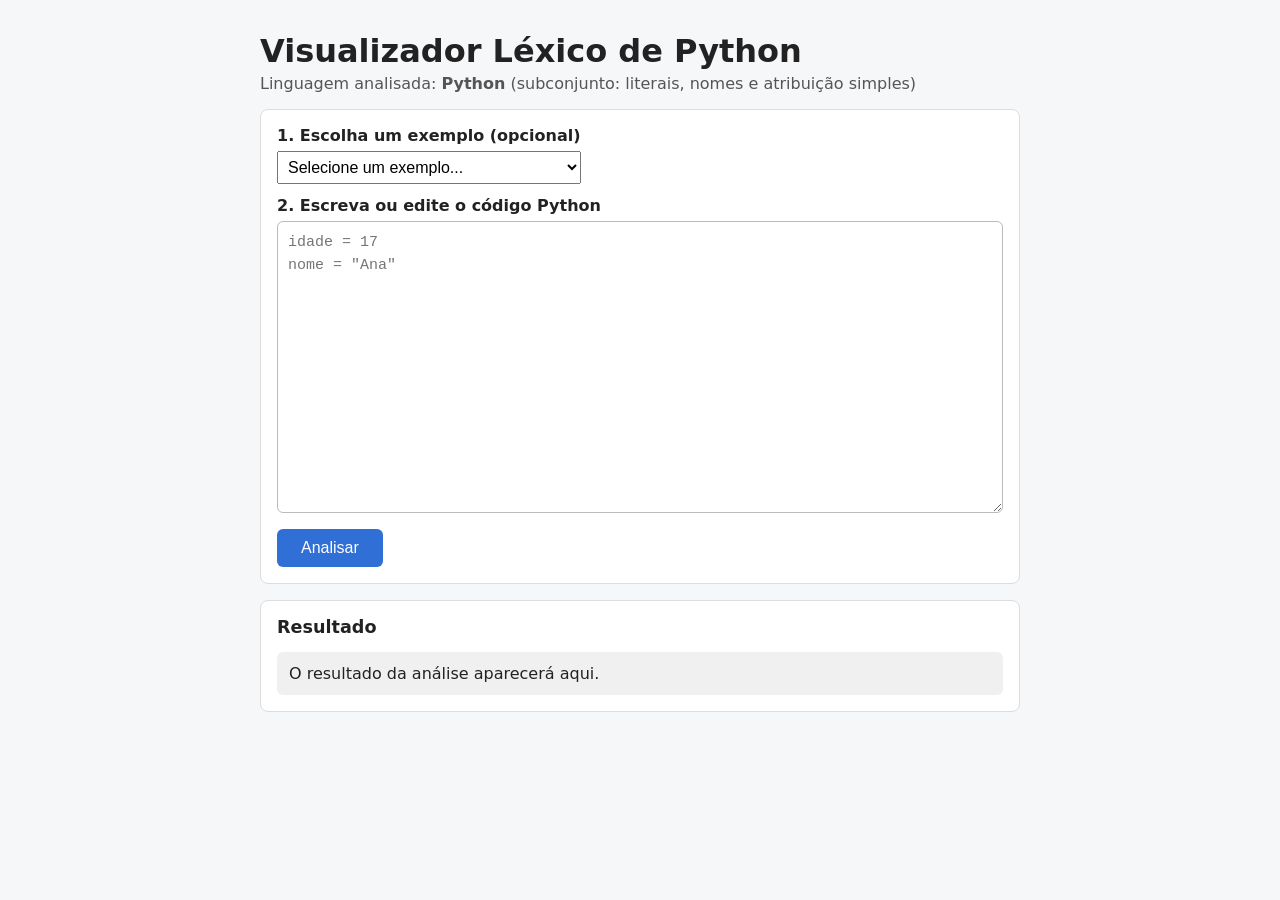
==== frontend/site/index.html @ 696d38a6 "Frontend: tela principal com exemplos, entrada de código e mensagens - substitui a tela Hello World " ====
<!DOCTYPE html>
<html lang="pt-BR">
<head>
  <meta charset="UTF-8">
  <meta name="viewport" content="width=device-width, initial-scale=1">
  <title>Visualizador Léxico de Python</title>
  <link rel="stylesheet" href="estilo.css">
</head>
<body>
  <header>
    <h1>Visualizador Léxico de Python</h1>
    <p id="linguagem">
      Linguagem analisada: <strong>Python</strong>
      (subconjunto: literais, nomes e atribuição simples)
    </p>
  </header>

  <main>
    <section class="painel">
      <label for="exemplos">1. Escolha um exemplo (opcional)</label>
      <select id="exemplos">
        <option value="">Selecione um exemplo...</option>
      </select>

      <label for="codigo">2. Escreva ou edite o código Python</label>
      <textarea id="codigo" rows="12" spellcheck="false"
                placeholder="idade = 17&#10;nome = &quot;Ana&quot;"></textarea>

      <button id="analisar" type="button">Analisar</button>
    </section>

    <section class="painel">
      <h2>Resultado</h2>
      <div id="resultado" role="status" aria-live="polite">
        O resultado da análise aparecerá aqui.
      </div>
    </section>
  </main>

  <script src="exemplos.js"></script>
  <script src="app.js"></script>
</body>
</html>
---- frontend/site/estilo.css ----
body {
  font-family: system-ui, sans-serif;
  max-width: 760px;
  margin: 32px auto;
  padding: 0 16px;
  color: #222;
  background: #f6f7f9;
}

h1 { margin-bottom: 4px; }
h2 { margin-top: 0; font-size: 1.1em; }
#linguagem { margin-top: 0; color: #555; }

.painel {
  background: #fff;
  border: 1px solid #ddd;
  border-radius: 8px;
  padding: 16px;
  margin-bottom: 16px;
}

label { display: block; font-weight: bold; margin: 12px 0 6px; }
label:first-child { margin-top: 0; }

select, textarea, button { font-size: 1em; }
select { padding: 6px; }

textarea {
  width: 100%;
  box-sizing: border-box;
  font-family: Consolas, "Courier New", monospace;
  font-size: 15px;
  line-height: 1.5;
  padding: 10px;
  border: 1px solid #bbb;
  border-radius: 6px;
}

button {
  margin-top: 12px;
  padding: 10px 24px;
  border: 0;
  border-radius: 6px;
  background: #2f6fd6;
  color: #fff;
  cursor: pointer;
}
button:disabled { background: #999; cursor: wait; }

#resultado { padding: 12px; border-radius: 6px; background: #f0f0f0; }
#resultado.sucesso { background: #e3f6e5; color: #1d5e26; }
#resultado.aviso { background: #fff5d6; color: #6b5200; }
#resultado.erro { background: #fde4e4; color: #8a1c1c; }
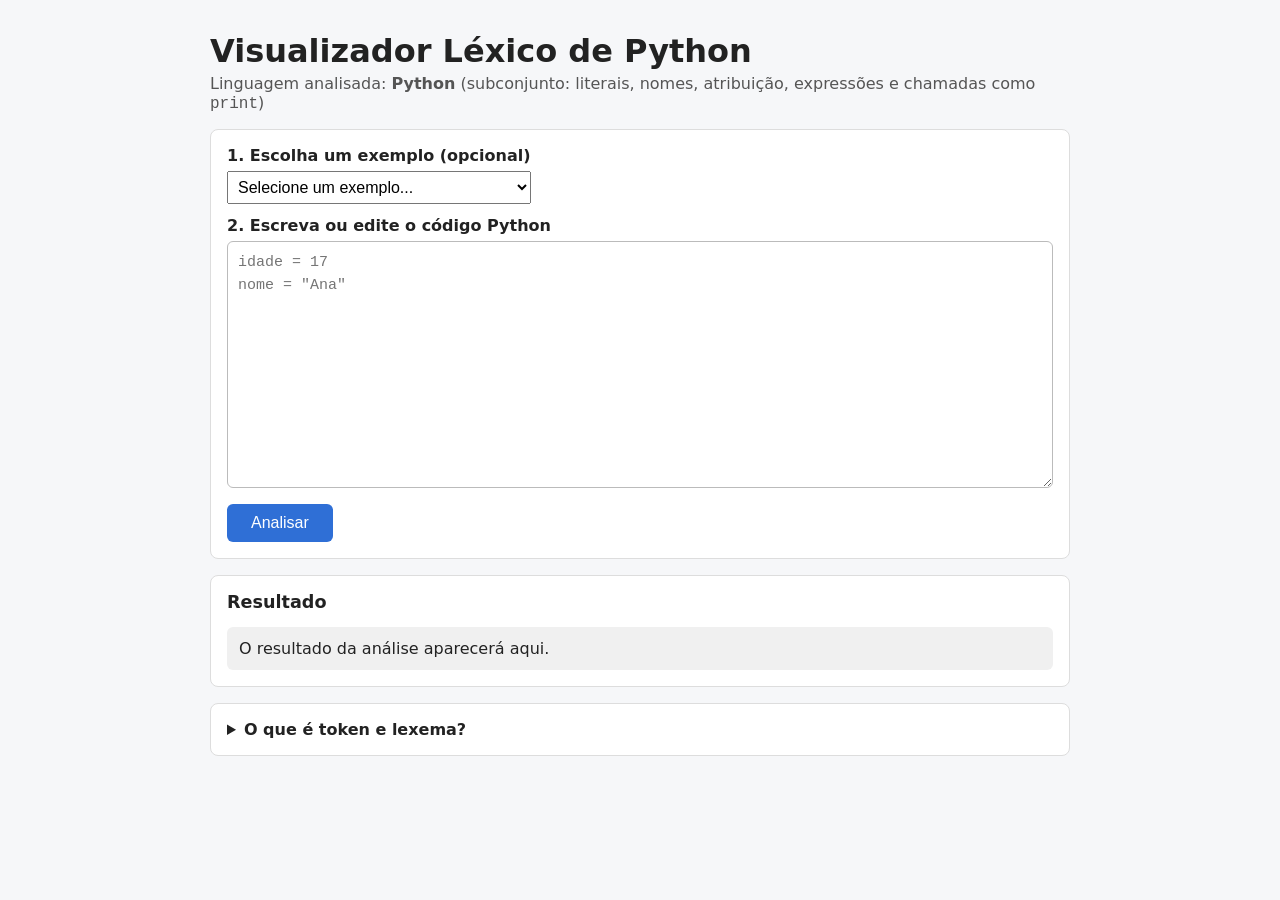
==== commit 8b131e15: "Frontend: exibição didática da análise léxica - resumo, seção de erros léxicos e código colorido por" ====
--- a/frontend/site/index.html
+++ b/frontend/site/index.html
@@ -11,7 +11,7 @@
     <h1>Visualizador Léxico de Python</h1>
     <p id="linguagem">
       Linguagem analisada: <strong>Python</strong>
-      (subconjunto: literais, nomes e atribuição simples)
+      (subconjunto: literais, nomes, atribuição, expressões e chamadas como <code>print</code>)
     </p>
   </header>
 
@@ -23,7 +23,7 @@
       </select>
 
       <label for="codigo">2. Escreva ou edite o código Python</label>
-      <textarea id="codigo" rows="12" spellcheck="false"
+      <textarea id="codigo" rows="10" spellcheck="false"
                 placeholder="idade = 17&#10;nome = &quot;Ana&quot;"></textarea>
 
       <button id="analisar" type="button">Analisar</button>
@@ -34,6 +34,57 @@
       <div id="resultado" role="status" aria-live="polite">
         O resultado da análise aparecerá aqui.
       </div>
+
+      <div id="analise" hidden>
+        <div id="secao-erros" hidden>
+          <h3>Erros léxicos</h3>
+          <ul id="lista-erros"></ul>
+        </div>
+
+        <h3>Código com os tokens destacados</h3>
+        <pre id="codigo-colorido"></pre>
+        <div id="contagem" aria-label="Tokens por categoria"></div>
+
+        <h3>Passo a passo do scanner</h3>
+        <div class="controles">
+          <button id="passo-anterior" type="button" class="secundario">◀ Anterior</button>
+          <button id="passo-reproduzir" type="button" class="secundario">▶ Reproduzir</button>
+          <button id="passo-proximo" type="button" class="secundario">Próximo ▶</button>
+        </div>
+        <p id="passo-explicacao"></p>
+
+        <h3>Tabela de tokens</h3>
+        <div class="rolagem">
+          <table id="tabela-tokens">
+            <thead>
+              <tr><th>#</th><th>Tipo</th><th>Lexema</th><th>Linha</th><th>Coluna</th><th>Descrição</th></tr>
+            </thead>
+            <tbody></tbody>
+          </table>
+        </div>
+      </div>
+    </section>
+
+    <section class="painel">
+      <details id="o-que-e">
+        <summary>O que é token e lexema?</summary>
+        <p>
+          O <strong>scanner</strong> (analisador léxico) é a primeira fase de um compilador. Ele lê o
+          código da esquerda para a direita, caractere por caractere, e agrupa os caracteres em
+          pedaços com significado. Espaços e comentários são descartados.
+        </p>
+        <ul>
+          <li><strong>Lexema</strong> é o texto exato que o scanner leu, por exemplo <code>17</code>.</li>
+          <li><strong>Token</strong> é o lexema junto com a sua categoria (tipo), por exemplo
+            <code>LITERAL_INTEIRO</code>, e a posição onde ele está (linha e coluna).</li>
+          <li><strong>Erro léxico</strong> é um trecho que não forma nenhum token conhecido, como
+            <code>@</code> ou uma string sem a aspa de fechamento.</li>
+        </ul>
+        <p>
+          Repare: <code>17</code> e <code>"17"</code> são lexemas diferentes e viram tokens de tipos
+          diferentes. O tipo do valor começa a ser decidido aqui, só pela forma como ele foi escrito.
+        </p>
+      </details>
     </section>
   </main>
 
--- a/frontend/site/estilo.css
+++ b/frontend/site/estilo.css
@@ -1,6 +1,19 @@
+:root {
+  /* Uma cor por categoria de token (usada no código colorido, na contagem e na tabela) */
+  --c-PALAVRA_RESERVADA: #8e44ad;
+  --c-IDENTIFICADOR: #1f5fbf;
+  --c-LITERAL_INTEIRO: #b35900;
+  --c-LITERAL_REAL: #a0522d;
+  --c-LITERAL_STRING: #1e7b34;
+  --c-LITERAL_BOOLEANO: #c0392b;
+  --c-OPERADOR: #444;
+  --c-DELIMITADOR: #777;
+  --c-NOVA_LINHA: #999;
+}
+
 body {
   font-family: system-ui, sans-serif;
-  max-width: 760px;
+  max-width: 860px;
   margin: 32px auto;
   padding: 0 16px;
   color: #222;
@@ -9,6 +22,7 @@
 
 h1 { margin-bottom: 4px; }
 h2 { margin-top: 0; font-size: 1.1em; }
+h3 { font-size: 1em; margin: 18px 0 8px; }
 #linguagem { margin-top: 0; color: #555; }
 
 .painel {
@@ -23,12 +37,13 @@
 label:first-child { margin-top: 0; }
 
 select, textarea, button { font-size: 1em; }
-select { padding: 6px; }
+select { padding: 6px; max-width: 100%; }
+
+textarea, pre, code { font-family: Consolas, "Courier New", monospace; }
 
 textarea {
   width: 100%;
   box-sizing: border-box;
-  font-family: Consolas, "Courier New", monospace;
   font-size: 15px;
   line-height: 1.5;
   padding: 10px;
@@ -46,8 +61,95 @@
   cursor: pointer;
 }
 button:disabled { background: #999; cursor: wait; }
+button.secundario { margin-top: 0; padding: 8px 14px; background: #e8eef9; color: #1f4f9f; }
+button.secundario:disabled { background: #eee; color: #aaa; cursor: default; }
 
 #resultado { padding: 12px; border-radius: 6px; background: #f0f0f0; }
 #resultado.sucesso { background: #e3f6e5; color: #1d5e26; }
 #resultado.aviso { background: #fff5d6; color: #6b5200; }
 #resultado.erro { background: #fde4e4; color: #8a1c1c; }
+
+/* ---------- Erros léxicos ---------- */
+#lista-erros { margin: 0; padding-left: 20px; color: #8a1c1c; }
+#lista-erros li { margin-bottom: 4px; }
+
+/* ---------- Código colorido ---------- */
+#codigo-colorido {
+  background: #fafafa;
+  border: 1px solid #ddd;
+  border-radius: 6px;
+  padding: 10px;
+  font-size: 15px;
+  line-height: 1.7;
+  overflow-x: auto;
+  margin: 0;
+}
+.tk { border-radius: 3px; padding: 1px 0; transition: background 0.2s, outline 0.2s; }
+.tk-erro { color: #c00; text-decoration: underline wavy #c00; }
+.tk.tk-NOVA_LINHA { font-size: 0.8em; }
+.tk.atual { background: #ffe066; outline: 2px solid #e0a800; }
+
+/* ---------- Contagem por categoria (também é a legenda das cores) ---------- */
+#contagem { display: flex; flex-wrap: wrap; gap: 6px; margin-top: 10px; }
+.chip {
+  display: inline-block;
+  font-size: 0.8em;
+  font-weight: bold;
+  color: #fff;
+  padding: 3px 8px;
+  border-radius: 10px;
+  white-space: nowrap;
+}
+
+/* ---------- Passo a passo ---------- */
+.controles { display: flex; flex-wrap: wrap; gap: 8px; }
+#passo-explicacao {
+  min-height: 1.5em;
+  background: #f4f7fd;
+  border-left: 4px solid #2f6fd6;
+  padding: 8px 12px;
+}
+
+/* ---------- Tabela ---------- */
+.rolagem { overflow-x: auto; }
+table { border-collapse: collapse; width: 100%; font-size: 0.9em; }
+th, td { border-bottom: 1px solid #e5e5e5; padding: 6px 8px; text-align: left; vertical-align: top; }
+th { background: #f3f3f3; }
+td code { white-space: pre; }
+tr.atual { background: #fff3bf; }
+
+/* Cada categoria usa a sua cor */
+.tk-PALAVRA_RESERVADA { color: var(--c-PALAVRA_RESERVADA); font-weight: bold; }
+.tk-IDENTIFICADOR { color: var(--c-IDENTIFICADOR); }
+.tk-LITERAL_INTEIRO { color: var(--c-LITERAL_INTEIRO); }
+.tk-LITERAL_REAL { color: var(--c-LITERAL_REAL); }
+.tk-LITERAL_STRING { color: var(--c-LITERAL_STRING); }
+.tk-LITERAL_BOOLEANO { color: var(--c-LITERAL_BOOLEANO); font-weight: bold; }
+.tk-OPERADOR { color: var(--c-OPERADOR); font-weight: bold; }
+.tk-DELIMITADOR { color: var(--c-DELIMITADOR); }
+.tk-NOVA_LINHA { color: var(--c-NOVA_LINHA); }
+
+.chip.tk-PALAVRA_RESERVADA { background: var(--c-PALAVRA_RESERVADA); color: #fff; }
+.chip.tk-IDENTIFICADOR { background: var(--c-IDENTIFICADOR); color: #fff; }
+.chip.tk-LITERAL_INTEIRO { background: var(--c-LITERAL_INTEIRO); color: #fff; }
+.chip.tk-LITERAL_REAL { background: var(--c-LITERAL_REAL); color: #fff; }
+.chip.tk-LITERAL_STRING { background: var(--c-LITERAL_STRING); color: #fff; }
+.chip.tk-LITERAL_BOOLEANO { background: var(--c-LITERAL_BOOLEANO); color: #fff; }
+.chip.tk-OPERADOR { background: var(--c-OPERADOR); color: #fff; }
+.chip.tk-DELIMITADOR { background: var(--c-DELIMITADOR); color: #fff; }
+.chip.tk-NOVA_LINHA { background: var(--c-NOVA_LINHA); color: #fff; }
+
+details summary { cursor: pointer; font-weight: bold; }
+
+/* ---------- Celular ---------- */
+@media (max-width: 600px) {
+  body { margin: 12px auto; }
+  h1 { font-size: 1.4em; }
+  .painel { padding: 12px; }
+  select { width: 100%; }
+  button#analisar { width: 100%; }
+  .controles { gap: 6px; }
+  .controles button { flex: 1; padding: 8px 4px; font-size: 0.9em; white-space: nowrap; }
+  /* A tabela mantém uma largura legível e rola dentro do próprio quadro. */
+  #tabela-tokens { min-width: 640px; }
+}
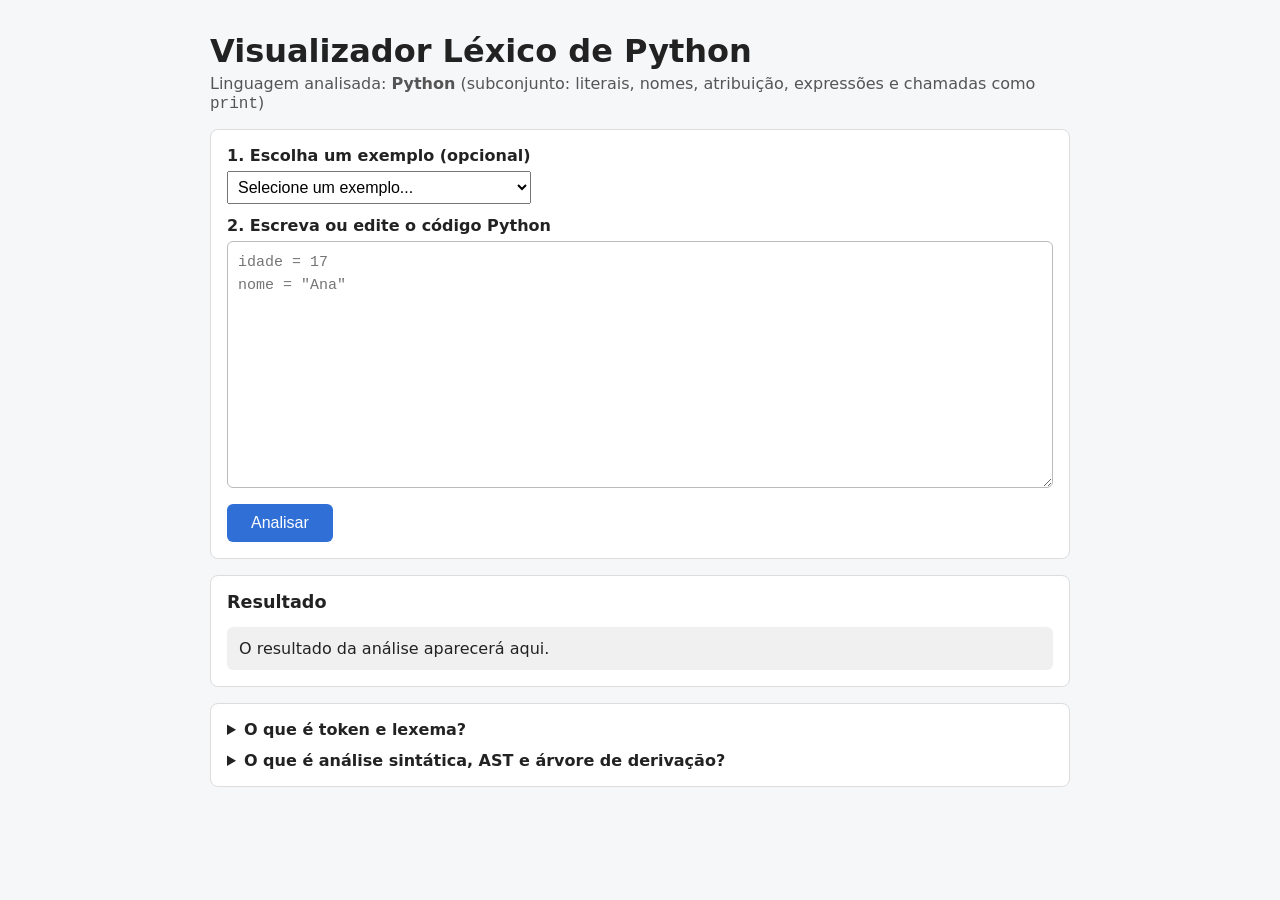
==== commit 70ba4c2e: "Frontend: árvore sintática, erros sintáticos e construção passo a passo - resumo sintático separado " ====
--- a/frontend/site/index.html
+++ b/frontend/site/index.html
@@ -34,11 +34,17 @@
       <div id="resultado" role="status" aria-live="polite">
         O resultado da análise aparecerá aqui.
       </div>
+      <div id="resultado-sintatico" role="status" aria-live="polite" hidden></div>
 
       <div id="analise" hidden>
         <div id="secao-erros" hidden>
-          <h3>Erros léxicos</h3>
+          <h3><span class="selo selo-lexico">Léxico</span> Erros léxicos</h3>
           <ul id="lista-erros"></ul>
+        </div>
+
+        <div id="secao-erros-sintaticos" hidden>
+          <h3><span class="selo selo-sintatico">Sintático</span> Erros sintáticos</h3>
+          <ul id="lista-erros-sintaticos"></ul>
         </div>
 
         <h3>Código com os tokens destacados</h3>
@@ -61,6 +67,63 @@
             </thead>
             <tbody></tbody>
           </table>
+        </div>
+
+        <div id="secao-arvore" hidden>
+          <h3>Árvore sintática</h3>
+          <p id="contagem-arvores"></p>
+          <div class="abas" role="tablist">
+            <button id="aba-ast" type="button" role="tab" aria-selected="true"
+                    aria-controls="painel-ast" class="aba ativa">AST (árvore abstrata)</button>
+            <button id="aba-derivacao" type="button" role="tab" aria-selected="false"
+                    aria-controls="painel-derivacao" class="aba">Árvore de derivação</button>
+          </div>
+          <div class="controles">
+            <button id="expandir-tudo" type="button" class="secundario">⊞ Expandir tudo</button>
+            <button id="recolher-tudo" type="button" class="secundario">⊟ Recolher tudo</button>
+          </div>
+
+          <div id="painel-ast" role="tabpanel" aria-labelledby="aba-ast">
+            <p class="legenda-formas">
+              <span class="forma cat-comando">■</span> comando
+              <span class="forma cat-operacao">◆</span> operação
+              <span class="forma cat-valor">●</span> valor ou nome
+              · clique num nó para ver o trecho do código e a regra da gramática.
+            </p>
+            <h4>Construção passo a passo</h4>
+            <div class="controles">
+              <button id="arvore-anterior" type="button" class="secundario">◀ Anterior</button>
+              <button id="arvore-reproduzir" type="button" class="secundario">▶ Reproduzir</button>
+              <button id="arvore-proximo" type="button" class="secundario">Próximo ▶</button>
+            </div>
+            <p id="arvore-explicacao" class="explicacao"></p>
+            <div class="rolagem arvore-quadro">
+              <ul id="arvore-ast" class="arvore" role="tree" aria-label="Árvore sintática abstrata"></ul>
+            </div>
+          </div>
+
+          <div id="painel-derivacao" role="tabpanel" aria-labelledby="aba-derivacao" hidden>
+            <p class="explicacao">
+              A <strong>árvore de derivação</strong> mostra cada regra da gramática usada para reconhecer o
+              código, inclusive os parênteses e o fim de linha. A <strong>AST</strong> guarda só o que
+              importa para o significado. Por isso a derivação é bem maior e mais funda: por exemplo, um
+              simples <code>17</code> passa por <em>expressao → exp_ou → exp_e → exp_nao → comparacao →
+              soma → termo → unario → potencia → primario → atomo</em> até virar folha.
+            </p>
+            <div class="rolagem arvore-quadro">
+              <ul id="arvore-derivacao" class="arvore" role="tree" aria-label="Árvore de derivação"></ul>
+            </div>
+          </div>
+
+          <div id="detalhes-no" hidden>
+            <h4>Nó selecionado</h4>
+            <dl>
+              <dt>Nó</dt><dd id="detalhe-rotulo"></dd>
+              <dt>Regra da gramática</dt><dd><code id="detalhe-regra"></code></dd>
+              <dt>Posição</dt><dd id="detalhe-posicao"></dd>
+              <dt>Trecho do código</dt><dd><code id="detalhe-trecho"></code></dd>
+            </dl>
+          </div>
         </div>
       </div>
     </section>
@@ -85,10 +148,28 @@
           diferentes. O tipo do valor começa a ser decidido aqui, só pela forma como ele foi escrito.
         </p>
       </details>
+      <details id="o-que-e-sintatica">
+        <summary>O que é análise sintática, AST e árvore de derivação?</summary>
+        <p>
+          Depois do scanner vem o <strong>parser</strong> (analisador sintático). O scanner reconhece as
+          "palavras"; o parser verifica se elas formam "frases" válidas segundo a
+          <strong>gramática</strong> da linguagem, e organiza o programa numa árvore.
+        </p>
+        <ul>
+          <li>A <strong>AST</strong> (árvore sintática abstrata) guarda só o que importa: em
+            <code>10 + 5 * 2</code>, a multiplicação fica <em>abaixo</em> da adição, porque é calculada
+            antes. Os parênteses somem: a própria forma da árvore já diz quem vem primeiro.</li>
+          <li>A <strong>árvore de derivação</strong> mostra todas as regras da gramática que o parser
+            aplicou, com todos os tokens. É a "prova completa"; a AST é o "resumo".</li>
+          <li>Um <strong>erro sintático</strong> acontece quando os tokens são válidos mas estão numa
+            ordem que a gramática não permite, como <code>x = 5 +</code> (falta um valor).</li>
+        </ul>
+      </details>
     </section>
   </main>
 
   <script src="exemplos.js"></script>
   <script src="app.js"></script>
+  <script src="arvore.js"></script>
 </body>
 </html>
--- a/frontend/site/estilo.css
+++ b/frontend/site/estilo.css
@@ -140,6 +140,114 @@
 .chip.tk-NOVA_LINHA { background: var(--c-NOVA_LINHA); color: #fff; }
 
 details summary { cursor: pointer; font-weight: bold; }
+details + details { margin-top: 12px; }
+
+/* ---------- Análise sintática (Etapa 4) ---------- */
+:root {
+  --c-comando: #1f5fbf;
+  --c-operacao: #8e44ad;
+  --c-valor: #1e7b34;
+}
+
+#resultado-sintatico { margin-top: 8px; padding: 12px; border-radius: 6px; }
+#resultado-sintatico.sucesso { background: #e3f6e5; color: #1d5e26; }
+#resultado-sintatico.aviso { background: #fff5d6; color: #6b5200; }
+
+/* Selos que diferenciam erro léxico de erro sintático (texto + cor). */
+.selo {
+  display: inline-block;
+  font-size: 0.75em;
+  padding: 2px 8px;
+  border-radius: 10px;
+  color: #fff;
+  vertical-align: middle;
+}
+.selo-lexico { background: #c0392b; }
+.selo-sintatico { background: #b35900; }
+
+#lista-erros-sintaticos { margin: 0; padding-left: 20px; color: #7a3d00; }
+#lista-erros-sintaticos li { margin-bottom: 8px; }
+.detalhes-erro { font-size: 0.85em; color: #555; margin-top: 2px; }
+
+.tk-erro-sintatico { text-decoration: underline dashed #b35900 2px; text-underline-offset: 3px; }
+.marca-erro-sintatico { color: #b35900; font-weight: bold; }
+.tk.no-selecionado { background: #d6e8ff; outline: 2px solid #5b9bea; }
+
+.abas { display: flex; gap: 4px; margin-bottom: 10px; border-bottom: 2px solid #ddd; }
+.aba {
+  margin: 0;
+  padding: 8px 14px;
+  border-radius: 6px 6px 0 0;
+  background: #eef1f5;
+  color: #333;
+}
+.aba.ativa { background: #2f6fd6; color: #fff; }
+
+.legenda-formas { font-size: 0.9em; color: #555; }
+.explicacao {
+  background: #f4f7fd;
+  border-left: 4px solid #2f6fd6;
+  padding: 8px 12px;
+}
+h4 { margin: 14px 0 6px; font-size: 0.95em; }
+
+.arvore-quadro {
+  border: 1px solid #ddd;
+  border-radius: 6px;
+  padding: 8px;
+  max-height: 520px;
+  overflow: auto;
+  background: #fcfcfd;
+}
+.arvore, .arvore ul { list-style: none; margin: 0; padding-left: 18px; }
+.arvore { padding-left: 0; }
+.arvore ul { border-left: 1px dashed #c8c8c8; margin-left: 9px; }
+.arvore li.recolhido > ul { display: none; }
+.linha-no { display: flex; align-items: flex-start; gap: 4px; padding: 2px 0; }
+.alternar, .sem-alternar {
+  flex: none;
+  width: 22px;
+  margin: 0;
+  padding: 2px 0;
+  background: none;
+  color: #555;
+  text-align: center;
+}
+.rotulo-no {
+  margin: 0;
+  padding: 3px 8px;
+  border: 1px solid transparent;
+  border-radius: 6px;
+  background: none;
+  color: #222;
+  text-align: left;
+  white-space: nowrap;
+  transition: opacity 0.2s, background 0.2s;
+}
+.rotulo-no:hover { background: #eef3fb; }
+.rotulo-no.selecionado { border-color: #5b9bea; background: #d6e8ff; }
+.rotulo-no.no-atual { background: #ffe066; border-color: #e0a800; }
+.rotulo-no.pendente { opacity: 0.25; }
+.forma { font-size: 1.1em; }
+.cat-comando .forma { color: var(--c-comando); }
+.cat-operacao .forma { color: var(--c-operacao); }
+.cat-valor .forma { color: var(--c-valor); }
+.tipo-no { color: #888; font-size: 0.75em; }
+.regra-no { display: block; color: #777; font-size: 0.75em; white-space: pre; }
+.nao-terminal .texto-no { font-style: italic; color: #1f4f9f; }
+.terminal .lexema-no { color: #1e7b34; font-weight: bold; }
+
+#detalhes-no {
+  margin-top: 10px;
+  border: 1px solid #5b9bea;
+  border-radius: 6px;
+  padding: 8px 12px;
+  background: #f4f8fe;
+}
+#detalhes-no dl { display: grid; grid-template-columns: max-content 1fr; gap: 4px 12px; margin: 0; }
+#detalhes-no dt { font-weight: bold; }
+#detalhes-no dd { margin: 0; overflow-wrap: anywhere; }
+#detalhe-trecho { white-space: pre-wrap; }
 
 /* ---------- Celular ---------- */
 @media (max-width: 600px) {
@@ -152,4 +260,7 @@
   .controles button { flex: 1; padding: 8px 4px; font-size: 0.9em; white-space: nowrap; }
   /* A tabela mantém uma largura legível e rola dentro do próprio quadro. */
   #tabela-tokens { min-width: 640px; }
-}
+  .aba { flex: 1; padding: 8px 6px; font-size: 0.85em; }
+  .arvore-quadro { max-height: 420px; }
+  #detalhes-no dl { grid-template-columns: 1fr; }
+}
